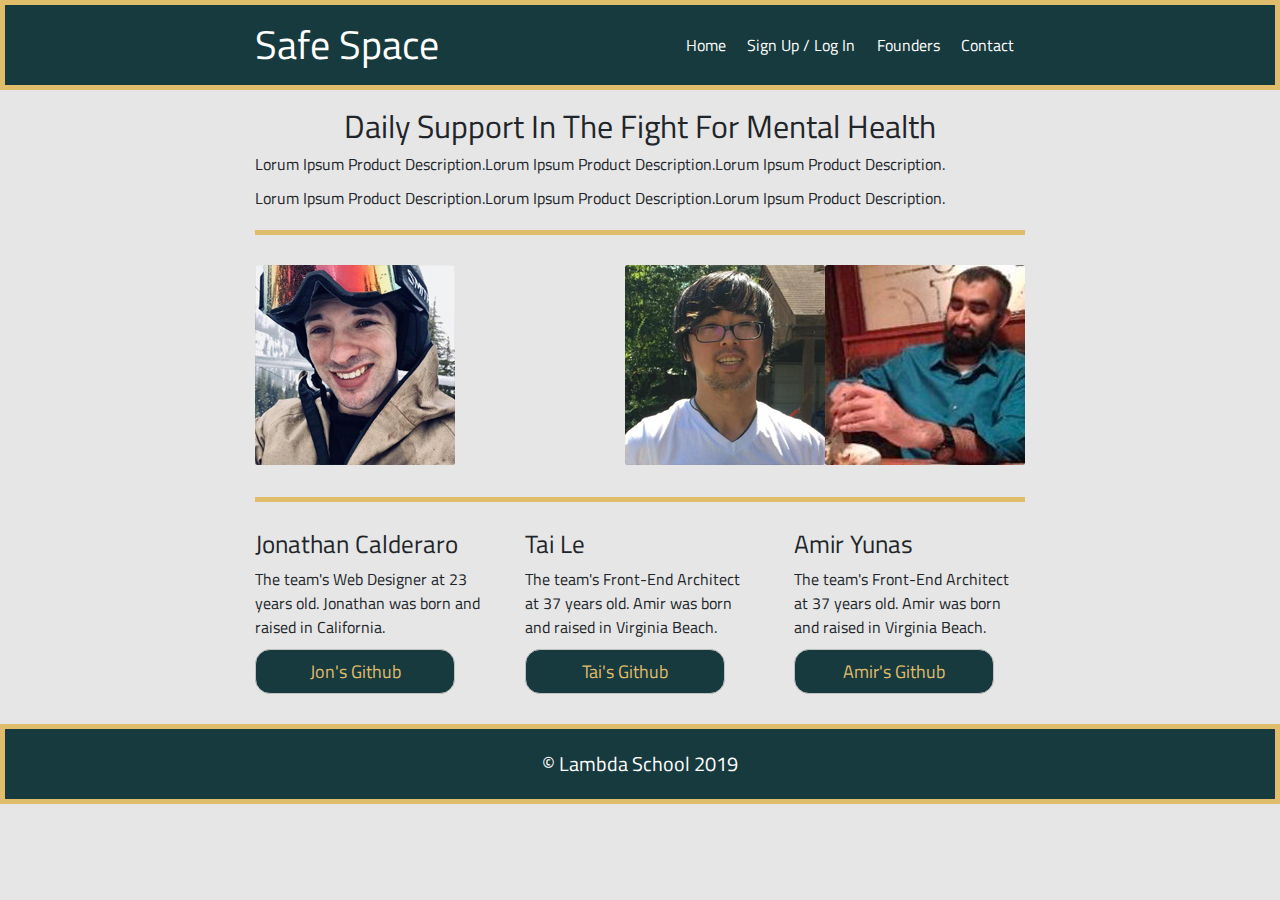
==== founders.html @ dc558117 "Created Logo + About Us Page" ====
<!doctype html>

<html lang="en">
<head>
  <title>Safe Space</title>
  <meta charset="utf-8">
  <meta name="viewport" content="width=device-width, initial-scale=1, user-scalable=no" />
  <link rel="stylesheet" href="https://stackpath.bootstrapcdn.com/bootstrap/4.3.1/css/bootstrap.min.css" integrity="sha384-ggOyR0iXCbMQv3Xipma34MD+dH/1fQ784/j6cY/iJTQUOhcWr7x9JvoRxT2MZw1T" crossorigin="anonymous">
  <link rel="stylesheet" href="https://use.fontawesome.com/releases/v5.8.1/css/all.css" integrity="sha384-50oBUHEmvpQ+1lW4y57PTFmhCaXp0ML5d60M1M7uH2+nqUivzIebhndOJK28anvf" crossorigin="anonymous">
  <link href="css/index.css" rel="stylesheet">
  <link href="https://fonts.googleapis.com/css?family=Titillium+Web:400,600" rel="stylesheet">
  
      <link rel="apple-touch-icon" sizes="180x180" href="/apple-touch-icon.png">
      <link rel="icon" type="image/png" sizes="32x32" href="/favicon-32x32.png">
      <link rel="icon" type="image/png" sizes="16x16" href="/favicon-16x16.png">
      <link rel="manifest" href="/site.webmanifest">
      <link rel="mask-icon" href="/safari-pinned-tab.svg" color="#5bbad5">
      <meta name="msapplication-TileColor" content="#173a3e">
      <meta name="theme-color" content="#ffffff">

</head>

<!-- S T A R T -->

<body>

<!-- MAIN NAVIGATION -->

  <header class="main-navigation">
    <div class="container nav-container">

<!-- MAIN NAVIGATION TITLE -->
      <h1 class="logo-heading">Safe Space</h1>

<!-- MAIN NAVIGATION LINKS -->
      <nav class="nav">
        <a class="nav-link" href="index.html">Home</a>
        <a class="nav-link" href="#">Sign Up / Log In</a>
        <a class="nav-link" href="founders.html">Founders</a>
        <a class="nav-link" href="#">Contact</a>
      </nav>
    </div>
  </header>


  
<!-- BODY CONTENT ONE START -->
     
  <div class="container home">

<!-- BC1 Class -->
    <header class="intro">
<!-- BC1 Class -->

<!-- BC1 HEADER & PARAGRAPH -->
      <h2>Daily Support In The Fight For Mental Health</h2>
      <p>Lorum Ipsum Product Description.Lorum Ipsum Product Description.Lorum Ipsum Product Description.</p>
      <p>Lorum Ipsum Product Description.Lorum Ipsum Product Description.Lorum Ipsum Product Description.</p>
<!-- BC1 HEADER & PARAGRAPH -->   
    </header>


<section class="content-section">
    <div class="text-content">                     
        <img src="img/jon 200b.png" class="img-fluid rounded"alt="Let's go on an adventure!">
    </div>
    <div>
        <img src="img/Tai 200b.png" class="img-fluid rounded"alt="Let's go on an adventure!">
    </div>
    <div>
        <img src="img/amir 200b.png" class="img-fluid rounded"alt="Let's go on an adventure!">
    </div>
</section>
        
        

    <section class="content-pick">
      <div class="destination">
        <h4>Jonathan Calderaro</h4>
        <p>The team's Web Designer at 23 years old. Jonathan was born and raised in California.</p>
        <div> <a class="btn" href="https://github.com/jcalderaro">Jon's Github</a></div>
      </div>

      <div class="destination">
        <h4>Tai Le</h4>
        <p>The team's Front-End Architect at 37 years old. Amir was born and raised in Virginia Beach.</p>
        <div> <a class="btn" href="https://github.com/Ta1grr">Tai's Github</a></div>
      </div>

      <div class="destination">
        <h4>Amir Yunas</h4>
        <p>The team's Front-End Architect at 37 years old. Amir was born and raised in Virginia Beach.</p>
        <div> <a class="btn" href="https://github.com/ayunas"> Amir's Github</a></div>     
      </div>
    </section>

  </div>

  <footer class="footer">  
  <p>&copy; Lambda School 2019</p>     
  </footer>


<!-- JS Scripts -->
<script src="https://code.jquery.com/jquery-3.3.1.slim.min.js" integrity="sha384-q8i/X+965DzO0rT7abK41JStQIAqVgRVzpbzo5smXKp4YfRvH+8abtTE1Pi6jizo" crossorigin="anonymous"></script>
<script src="https://cdnjs.cloudflare.com/ajax/libs/popper.js/1.14.7/umd/popper.min.js" integrity="sha384-UO2eT0CpHqdSJQ6hJty5KVphtPhzWj9WO1clHTMGa3JDZwrnQq4sF86dIHNDz0W1" crossorigin="anonymous"></script>
<script src="https://stackpath.bootstrapcdn.com/bootstrap/4.3.1/js/bootstrap.min.js" integrity="sha384-JjSmVgyd0p3pXB1rRibZUAYoIIy6OrQ6VrjIEaFf/nJGzIxFDsf4x0xIM+B07jRM" crossorigin="anonymous"></script>
<!-- JS Scripts -->


<!-- C O M P L E T E -->
</body>
</html>
---- css/index.css ----
/* I N D E X   .  L E S S  */
/* V A R I A B L E S  .  L E S S  */
/* Shortcuts
  border-top: 5px solid @sand;
  border-bottom: 5px solid @sand;
  border-left: 5px solid @sand;
  border-right: 5px solid @sand;
*/
/* V A R I A B L E S  .  L E S S  */
/* M I X I N S   .  L E S S  */
/* M I X I N S   .  L E S S  */
/* R E S E T  .  L E S S  */
/* http://meyerweb.com/eric/tools/css/reset/ 
   v2.0 | 20110126
   License: none (public domain)
*/
html,
body,
div,
span,
applet,
object,
iframe,
h1,
h2,
h3,
h4,
h5,
h6,
p,
blockquote,
pre,
a,
abbr,
acronym,
address,
big,
cite,
code,
del,
dfn,
em,
img,
ins,
kbd,
q,
s,
samp,
small,
strike,
strong,
sub,
sup,
tt,
var,
b,
u,
i,
center,
dl,
dt,
dd,
ol,
ul,
li,
fieldset,
form,
label,
legend,
table,
caption,
tbody,
tfoot,
thead,
tr,
th,
td,
article,
aside,
canvas,
details,
embed,
figure,
figcaption,
footer,
header,
hgroup,
menu,
nav,
output,
ruby,
section,
summary,
time,
mark,
audio,
video {
  margin: 0;
  padding: 0;
  border: 0;
  font-size: 100%;
  font: inherit;
  vertical-align: baseline;
}
/* HTML5 display-role reset for older browsers */
article,
aside,
details,
figcaption,
figure,
footer,
header,
hgroup,
menu,
nav,
section {
  display: block;
}
body {
  line-height: 1;
  font-family: 'Titillium Web', sans-serif;
}
ol,
ul {
  list-style: none;
}
blockquote,
q {
  quotes: none;
}
blockquote:before,
blockquote:after,
q:before,
q:after {
  content: '';
  content: none;
}
table {
  border-collapse: collapse;
  border-spacing: 0;
}
/* R E S E T  .  L E S S  */
/* G L O B A L   .  L E S S  */
* {
  box-sizing: border-box;
}
html {
  font-size: 62.5%;
}
html,
body {
  font-family: 'Titillium Web', sans-serif;
}
h1,
h2,
h3,
h4,
h5 {
  font-family: 'Titillium Web', sans-serif;
}
h1 {
  font-size: 4rem;
}
h2 {
  font-size: 3.2rem;
  padding-bottom: 10px;
}
h4 {
  font-size: 2.5rem;
  padding-bottom: 10px;
}
p {
  line-height: 1.5;
  font-size: 1.6rem;
  padding-bottom: 10px;
}
img {
  max-width: 100%;
  height: auto;
}
.container {
  max-width: 800px;
  width: 100%;
  margin: 0 auto;
}
@media (max-width: 500px) {
  .container {
    width: 90%;
    margin: 0 5%;
  }
}
/* G L O B A L   .  L E S S  */
/* N A V I G A T I O N   .  L E S S  */
.main-navigation {
  width: 100%;
  height: 90px;
  background: #173a3e;
  border-top: 5px solid #e0bd6b;
  border-bottom: 5px solid #e0bd6b;
  border-left: 5px solid #e0bd6b;
  border-right: 5px solid #e0bd6b;
  position: fixed;
}
.main-navigation .nav-container {
  height: 100%;
  display: flex;
  align-items: center;
  justify-content: space-between;
}
@media (max-width: 500px) {
  .main-navigation .nav-container {
    flex-wrap: wrap;
    justify-content: center;
    padding-top: 10px;
  }
}
.main-navigation .nav-container .logo-heading {
  color: white;
}
@media (max-width: 500px) {
  .main-navigation .nav-container .logo-heading {
    font-size: 3rem;
  }
}
.main-navigation .nav-container .nav {
  width: 350px;
  display: flex;
  justify-content: space-evenly;
}
@media (max-width: 500px) {
  .main-navigation .nav-container .nav {
    width: 100%;
    justify-content: space-around;
  }
}
.main-navigation .nav-container .nav a {
  font-size: 1.6rem;
  color: #ffffff;
  text-decoration: none;
}
/* N A V I G A T I O N   .  L E S S  */
/* F O O T E R   .  L E S S  */
.footer {
  width: 100%;
  border-top: 5px solid #e0bd6b;
  border-bottom: 5px solid #e0bd6b;
  border-left: 5px solid #e0bd6b;
  border-right: 5px solid #e0bd6b;
  background: #173a3e;
}
.footer p {
  text-align: center;
  color: #ffffff;
  font-size: 2rem;
  padding: 20px;
  color: white;
}
/* F O O T E R   .  L E S S  */
/* H O M E - P A G E   .  L E S S  */
.home .intro {
  padding: 90px 0 10px;
  border-bottom: 5px solid #e0bd6b;
}
.home .intro img {
  max-width: 100%;
  height: auto;
  padding-top: 20px;
}
.home .intro h2 {
  margin-top: 20px;
  text-align: center;
}
.home .content-section {
  margin: 30px 0;
  display: flex;
  flex-wrap: wrap;
  justify-content: space-between;
}
.home .content-section .text-content {
  width: 48%;
  padding-right: 1%;
}
@media (max-width: 500px) {
  .home .content-section .text-content {
    width: 100%;
    padding: 0;
  }
}
.home .content-section .img-content {
  width: 48%;
  padding-left: 1%;
}
@media (max-width: 500px) {
  .home .content-section .img-content {
    width: 100%;
    padding: 0;
  }
}
.home .content-section .img-content img {
  border-radius: 10px;
}
@media (max-width: 500px) {
  .home .content-section .img-content img {
    width: 100%;
  }
}
.home .inverse-content {
  padding-bottom: 30px;
  border-bottom: 5px solid #e0bd6b;
}
.home .inverse-content .text-content {
  padding-left: 1%;
  padding-right: 0;
}
@media (max-width: 500px) {
  .home .inverse-content .text-content {
    order: 1;
  }
}
.home .inverse-content .img-content {
  padding-right: 1%;
  padding-left: 0;
}
@media (max-width: 500px) {
  .home .inverse-content .img-content {
    order: 2;
  }
}
.home .content-destination {
  width: 75%;
  margin: 0 auto 30px;
}
@media (max-width: 500px) {
  .home .content-destination {
    width: 100%;
  }
}
.home .content-destination img {
  border-radius: 10px;
}
.home .content-pick {
  padding-top: 30px;
  border-top: 5px solid #e0bd6b;
  display: flex;
  justify-content: space-between;
}
@media (max-width: 500px) {
  .home .content-pick {
    flex-wrap: wrap;
  }
}
.home .content-pick .destination {
  width: 30%;
  margin-bottom: 30px;
}
@media (max-width: 500px) {
  .home .content-pick .destination {
    width: 80%;
    margin: 0 auto 30px;
  }
}
.home .content-pick .destination .btn {
  -webkit-border-radius: 15px;
  -moz-border-radius: 15px;
  border-radius: 15px;
  display: flex;
  justify-content: center;
  align-items: center;
  width: 200px;
  height: 45px;
  background-color: #173a3e;
  color: #e0bd6b;
  border: 1px solid #C0C0C0;
  cursor: pointer;
  font-size: 1.8rem;
}
@media (max-width: 500px) {
  .home .content-pick .destination .btn {
    width: 100%;
  }
}
.home .content-pick .destination .btn:hover {
  background: #e0bd6b;
  color: #173a3e;
}
body {
  background-color: #e6e6e6;
}
/* H O M E - P A G E   .  L E S S  */
/* I N D E X   .  L E S S  */
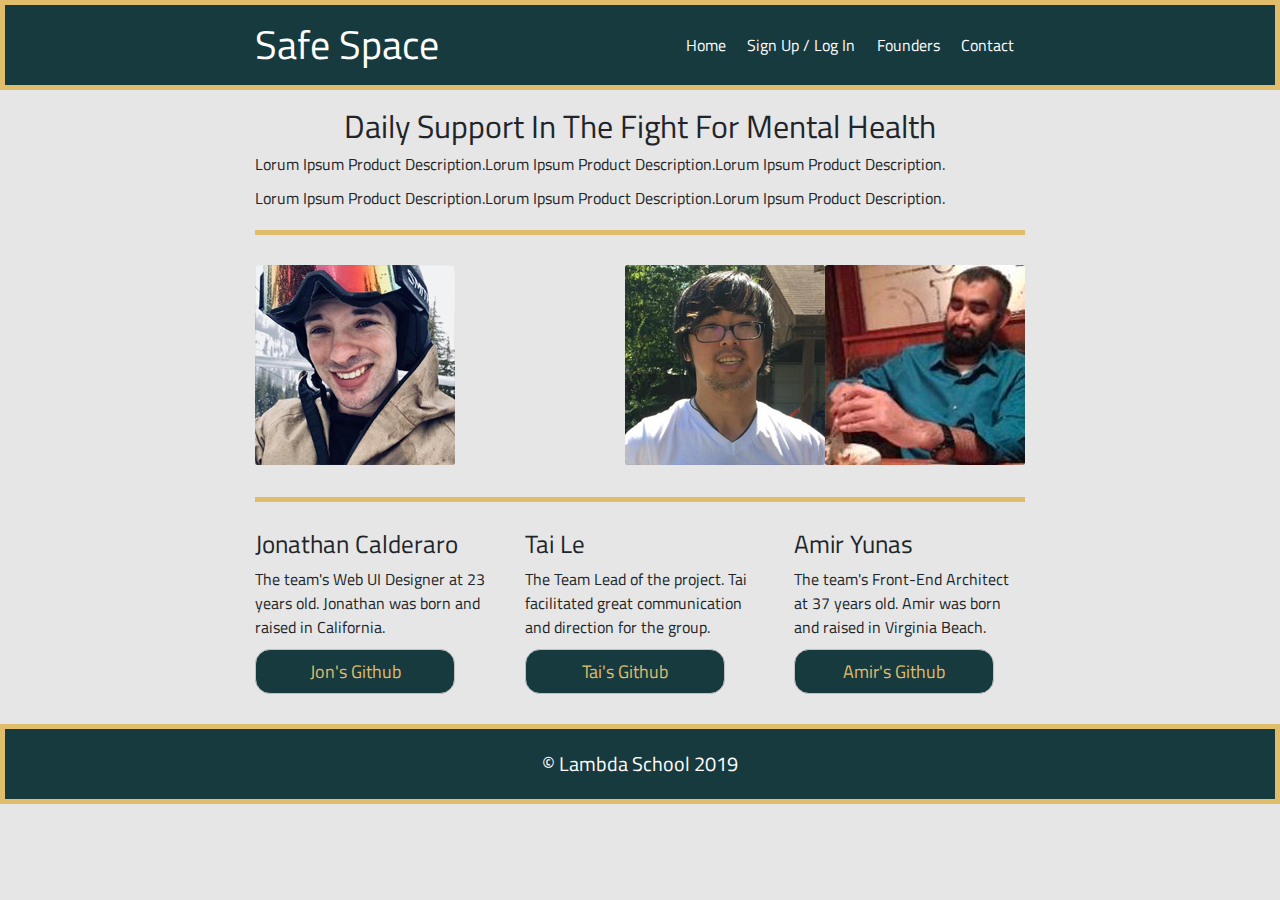
==== commit 786194cc: "Wrapping Up Project" ====
--- a/founders.html
+++ b/founders.html
@@ -1,22 +1,27 @@
 <!doctype html>
 
 <html lang="en">
+
 <head>
-  <title>Safe Space</title>
-  <meta charset="utf-8">
-  <meta name="viewport" content="width=device-width, initial-scale=1, user-scalable=no" />
-  <link rel="stylesheet" href="https://stackpath.bootstrapcdn.com/bootstrap/4.3.1/css/bootstrap.min.css" integrity="sha384-ggOyR0iXCbMQv3Xipma34MD+dH/1fQ784/j6cY/iJTQUOhcWr7x9JvoRxT2MZw1T" crossorigin="anonymous">
-  <link rel="stylesheet" href="https://use.fontawesome.com/releases/v5.8.1/css/all.css" integrity="sha384-50oBUHEmvpQ+1lW4y57PTFmhCaXp0ML5d60M1M7uH2+nqUivzIebhndOJK28anvf" crossorigin="anonymous">
-  <link href="css/index.css" rel="stylesheet">
-  <link href="https://fonts.googleapis.com/css?family=Titillium+Web:400,600" rel="stylesheet">
-  
-      <link rel="apple-touch-icon" sizes="180x180" href="/apple-touch-icon.png">
-      <link rel="icon" type="image/png" sizes="32x32" href="/favicon-32x32.png">
-      <link rel="icon" type="image/png" sizes="16x16" href="/favicon-16x16.png">
-      <link rel="manifest" href="/site.webmanifest">
-      <link rel="mask-icon" href="/safari-pinned-tab.svg" color="#5bbad5">
-      <meta name="msapplication-TileColor" content="#173a3e">
-      <meta name="theme-color" content="#ffffff">
+    <title>Safe Space</title>
+    <meta charset="utf-8">
+    <meta name="viewport" content="width=device-width, initial-scale=1, user-scalable=no" />
+    <link rel="stylesheet" href="https://stackpath.bootstrapcdn.com/bootstrap/4.3.1/css/bootstrap.min.css"
+        integrity="sha384-ggOyR0iXCbMQv3Xipma34MD+dH/1fQ784/j6cY/iJTQUOhcWr7x9JvoRxT2MZw1T" crossorigin="anonymous">
+    <link rel="stylesheet" href="https://use.fontawesome.com/releases/v5.8.1/css/all.css"
+        integrity="sha384-50oBUHEmvpQ+1lW4y57PTFmhCaXp0ML5d60M1M7uH2+nqUivzIebhndOJK28anvf" crossorigin="anonymous">
+    <link href="css/index.css" rel="stylesheet">
+    <link href="https://fonts.googleapis.com/css?family=Titillium+Web:400,600" rel="stylesheet">
+
+    <link rel="apple-touch-icon" sizes="180x180" href="/apple-touch-icon.png">
+    <link rel="icon" type="image/png" sizes="32x32" href="/favicon-32x32.png">
+    <link rel="icon" type="image/png" sizes="16x16" href="/favicon-16x16.png">
+    <link rel="manifest" href="/site.webmanifest">
+    <link rel="mask-icon" href="/safari-pinned-tab.svg" color="#5bbad5">
+    <meta name="msapplication-TileColor" content="#173a3e">
+    <meta name="theme-color" content="#ffffff">
+
+    <link rel="shortcut icon" type="image/png" href="/favicon.ico.ico" />
 
 </head>
 
@@ -35,7 +40,7 @@
 <!-- MAIN NAVIGATION LINKS -->
       <nav class="nav">
         <a class="nav-link" href="index.html">Home</a>
-        <a class="nav-link" href="#">Sign Up / Log In</a>
+        <a class="nav-link" href="http://safespace.app.lambdaschool.me">Sign Up / Log In</a>
         <a class="nav-link" href="founders.html">Founders</a>
         <a class="nav-link" href="#">Contact</a>
       </nav>
@@ -59,46 +64,46 @@
 <!-- BC1 HEADER & PARAGRAPH -->   
     </header>
 
-
 <section class="content-section">
-    <div class="text-content">                     
-        <img src="img/jon 200b.png" class="img-fluid rounded"alt="Let's go on an adventure!">
+    <div class="text-content">
+        <img src="img/jon 200b.png" class="img-fluid rounded" alt="Let's go on an adventure!">
     </div>
     <div>
-        <img src="img/Tai 200b.png" class="img-fluid rounded"alt="Let's go on an adventure!">
+        <img src="img/Tai 200b.png" class="img-fluid rounded" alt="Let's go on an adventure!">
     </div>
     <div>
-        <img src="img/amir 200b.png" class="img-fluid rounded"alt="Let's go on an adventure!">
+        <img src="img/amir 200b.png" class="img-fluid rounded" alt="Let's go on an adventure!">
     </div>
 </section>
-        
-        
 
-    <section class="content-pick">
-      <div class="destination">
+
+
+<section class="content-pick">
+    <div class="destination">
         <h4>Jonathan Calderaro</h4>
-        <p>The team's Web Designer at 23 years old. Jonathan was born and raised in California.</p>
+        <p>The team's Web UI Designer at 23 years old. Jonathan was born and raised in California.</p>
         <div> <a class="btn" href="https://github.com/jcalderaro">Jon's Github</a></div>
-      </div>
+    </div>
 
-      <div class="destination">
+    <div class="destination">
         <h4>Tai Le</h4>
-        <p>The team's Front-End Architect at 37 years old. Amir was born and raised in Virginia Beach.</p>
+        <p>The Team Lead of the project. Tai facilitated great communication and direction for the group.</p>
         <div> <a class="btn" href="https://github.com/Ta1grr">Tai's Github</a></div>
-      </div>
+    </div>
 
-      <div class="destination">
+    <div class="destination">
         <h4>Amir Yunas</h4>
         <p>The team's Front-End Architect at 37 years old. Amir was born and raised in Virginia Beach.</p>
-        <div> <a class="btn" href="https://github.com/ayunas"> Amir's Github</a></div>     
-      </div>
-    </section>
+        <div> <a class="btn" href="https://github.com/ayunas"> Amir's Github</a></div>
+    </div>
+</section>
 
-  </div>
+</div>
 
-  <footer class="footer">  
-  <p>&copy; Lambda School 2019</p>     
-  </footer>
+<footer class="footer">
+    <p>&copy; Lambda School 2019</p>
+</footer>
+
 
 
 <!-- JS Scripts -->
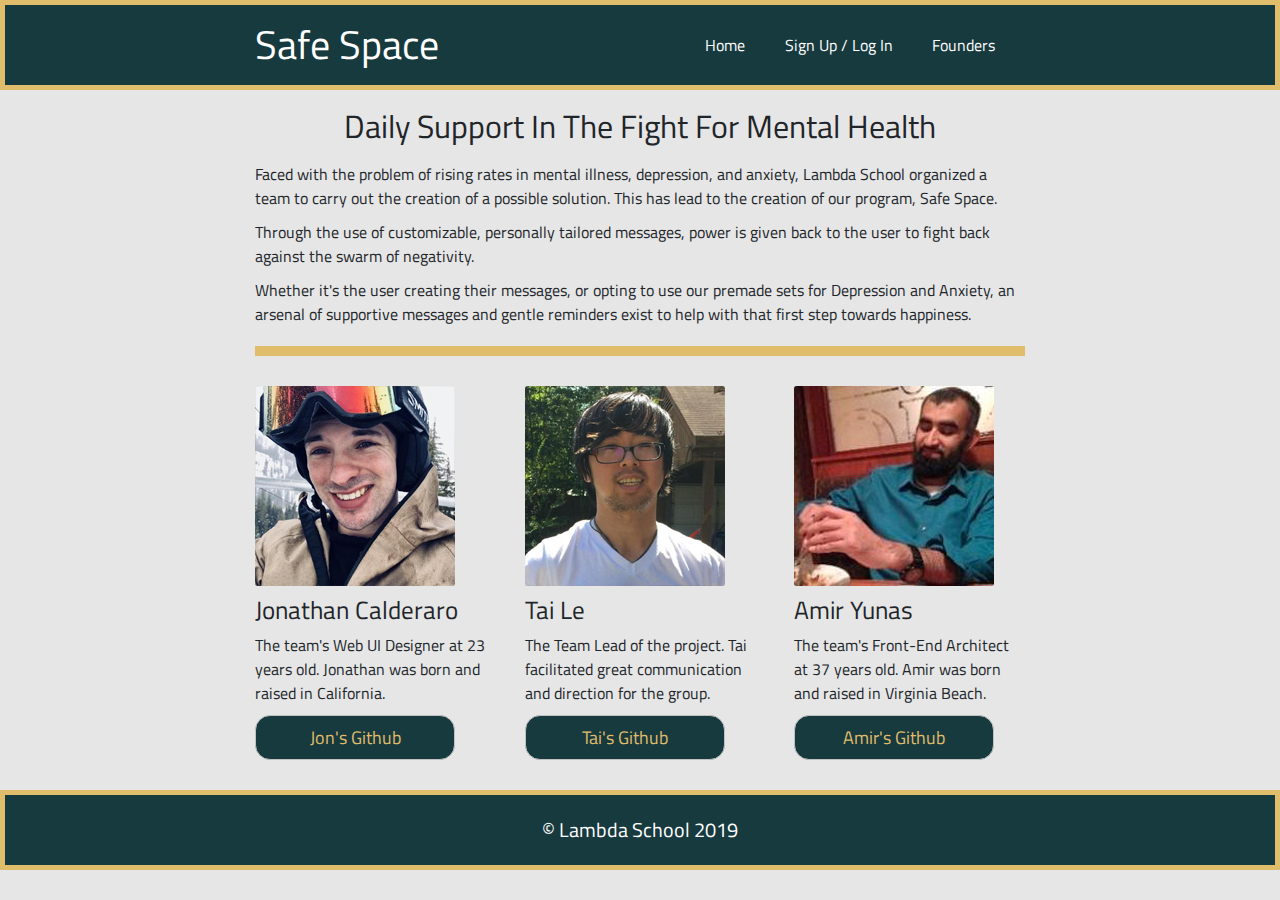
==== commit dccad0b2: "Merge pull request #1 from safespace-lambda/Jonathan-Calderaro" ====
--- a/founders.html
+++ b/founders.html
@@ -25,94 +25,73 @@
 
 </head>
 
-<!-- S T A R T -->
-
 <body>
 
-<!-- MAIN NAVIGATION -->
-
-  <header class="main-navigation">
-    <div class="container nav-container">
-
-<!-- MAIN NAVIGATION TITLE -->
-      <h1 class="logo-heading">Safe Space</h1>
-
-<!-- MAIN NAVIGATION LINKS -->
-      <nav class="nav">
-        <a class="nav-link" href="index.html">Home</a>
-        <a class="nav-link" href="http://safespace.app.lambdaschool.me">Sign Up / Log In</a>
-        <a class="nav-link" href="founders.html">Founders</a>
-        <a class="nav-link" href="#">Contact</a>
-      </nav>
-    </div>
-  </header>
-
-
-  
-<!-- BODY CONTENT ONE START -->
-     
-  <div class="container home">
-
-<!-- BC1 Class -->
-    <header class="intro">
-<!-- BC1 Class -->
-
-<!-- BC1 HEADER & PARAGRAPH -->
-      <h2>Daily Support In The Fight For Mental Health</h2>
-      <p>Lorum Ipsum Product Description.Lorum Ipsum Product Description.Lorum Ipsum Product Description.</p>
-      <p>Lorum Ipsum Product Description.Lorum Ipsum Product Description.Lorum Ipsum Product Description.</p>
-<!-- BC1 HEADER & PARAGRAPH -->   
+    <header class="main-navigation">
+        <div class="container nav-container">
+            <h1 class="logo-heading">Safe Space</h1>
+            <nav class="nav">
+                <a class="nav-link" href="index.html">Home</a>
+                <a class="nav-link" href="http://safespace.app.lambdaschool.me">Sign Up / Log In</a>
+                <a class="nav-link" href="founders.html">Founders</a>
+            </nav>
+        </div>
     </header>
 
-<section class="content-section">
-    <div class="text-content">
-        <img src="img/jon 200b.png" class="img-fluid rounded" alt="Let's go on an adventure!">
-    </div>
-    <div>
-        <img src="img/Tai 200b.png" class="img-fluid rounded" alt="Let's go on an adventure!">
-    </div>
-    <div>
-        <img src="img/amir 200b.png" class="img-fluid rounded" alt="Let's go on an adventure!">
-    </div>
-</section>
+    <div class="container home">
+        <header class="intro">
+            <h2>Daily Support In The Fight For Mental Health</h2>
+            </br>
+            <p>Faced with the problem of rising rates in mental illness, depression, and anxiety, Lambda School
+                organized a team to carry out the
+                creation of a possible solution. This has lead to the creation of our program, Safe Space.</p>
+            <p>Through the use of customizable, personally tailored messages, power is given back to the user to fight
+                back against the swarm of negativity.</p>
 
+            <p>Whether it's the user creating their messages, or opting to use our premade sets for Depression and
+                Anxiety, an arsenal of
+                supportive messages and gentle reminders exist to help with that first step towards happiness.</p>
+        </header>
 
+        <section class="content-pick">
+            <div class="destination">
+                <img src="img/jon 200b.png" class="img-fluid rounded" alt="Let's go on an adventure!">
+                <h4>Jonathan Calderaro</h4>
+                <p>The team's Web UI Designer at 23 years old. Jonathan was born and raised in California.</p>
+                <div> <a class="btn" href="https://github.com/jcalderaro">Jon's Github</a></div>
+            </div>
 
-<section class="content-pick">
-    <div class="destination">
-        <h4>Jonathan Calderaro</h4>
-        <p>The team's Web UI Designer at 23 years old. Jonathan was born and raised in California.</p>
-        <div> <a class="btn" href="https://github.com/jcalderaro">Jon's Github</a></div>
+            <div class="destination">
+                <img src="img/Tai 200b.png" class="img-fluid rounded" alt="Let's go on an adventure!">
+                <h4>Tai Le</h4>
+                <p>The Team Lead of the project. Tai facilitated great communication and direction for the group.</p>
+                <div> <a class="btn" href="https://github.com/Ta1grr">Tai's Github</a></div>
+            </div>
+
+            <div class="destination">
+                <img src="img/amir 200b.png" class="img-fluid rounded" alt="Let's go on an adventure!">
+                <h4>Amir Yunas</h4>
+                <p>The team's Front-End Architect at 37 years old. Amir was born and raised in Virginia Beach.</p>
+                <div> <a class="btn" href="https://github.com/ayunas"> Amir's Github</a></div>
+            </div>
+        </section>
+
     </div>
 
-    <div class="destination">
-        <h4>Tai Le</h4>
-        <p>The Team Lead of the project. Tai facilitated great communication and direction for the group.</p>
-        <div> <a class="btn" href="https://github.com/Ta1grr">Tai's Github</a></div>
-    </div>
+    <footer class="footer">
+        <p>&copy; Lambda School 2019</p>
+    </footer>
 
-    <div class="destination">
-        <h4>Amir Yunas</h4>
-        <p>The team's Front-End Architect at 37 years old. Amir was born and raised in Virginia Beach.</p>
-        <div> <a class="btn" href="https://github.com/ayunas"> Amir's Github</a></div>
-    </div>
-</section>
+    <script src="https://code.jquery.com/jquery-3.3.1.slim.min.js"
+        integrity="sha384-q8i/X+965DzO0rT7abK41JStQIAqVgRVzpbzo5smXKp4YfRvH+8abtTE1Pi6jizo"
+        crossorigin="anonymous"></script>
+    <script src="https://cdnjs.cloudflare.com/ajax/libs/popper.js/1.14.7/umd/popper.min.js"
+        integrity="sha384-UO2eT0CpHqdSJQ6hJty5KVphtPhzWj9WO1clHTMGa3JDZwrnQq4sF86dIHNDz0W1"
+        crossorigin="anonymous"></script>
+    <script src="https://stackpath.bootstrapcdn.com/bootstrap/4.3.1/js/bootstrap.min.js"
+        integrity="sha384-JjSmVgyd0p3pXB1rRibZUAYoIIy6OrQ6VrjIEaFf/nJGzIxFDsf4x0xIM+B07jRM"
+        crossorigin="anonymous"></script>
 
-</div>
+</body>
 
-<footer class="footer">
-    <p>&copy; Lambda School 2019</p>
-</footer>
-
-
-
-<!-- JS Scripts -->
-<script src="https://code.jquery.com/jquery-3.3.1.slim.min.js" integrity="sha384-q8i/X+965DzO0rT7abK41JStQIAqVgRVzpbzo5smXKp4YfRvH+8abtTE1Pi6jizo" crossorigin="anonymous"></script>
-<script src="https://cdnjs.cloudflare.com/ajax/libs/popper.js/1.14.7/umd/popper.min.js" integrity="sha384-UO2eT0CpHqdSJQ6hJty5KVphtPhzWj9WO1clHTMGa3JDZwrnQq4sF86dIHNDz0W1" crossorigin="anonymous"></script>
-<script src="https://stackpath.bootstrapcdn.com/bootstrap/4.3.1/js/bootstrap.min.js" integrity="sha384-JjSmVgyd0p3pXB1rRibZUAYoIIy6OrQ6VrjIEaFf/nJGzIxFDsf4x0xIM+B07jRM" crossorigin="anonymous"></script>
-<!-- JS Scripts -->
-
-
-<!-- C O M P L E T E -->
-</body>
 </html>--- a/css/index.css
+++ b/css/index.css
@@ -167,6 +167,7 @@
 }
 h4 {
   font-size: 2.5rem;
+  padding-top: 10px;
   padding-bottom: 10px;
 }
 p {
@@ -387,4 +388,4 @@
   background-color: #e6e6e6;
 }
 /* H O M E - P A G E   .  L E S S  */
-/* I N D E X   .  L E S S  */
+/* I N D E X   .  L E S S  *
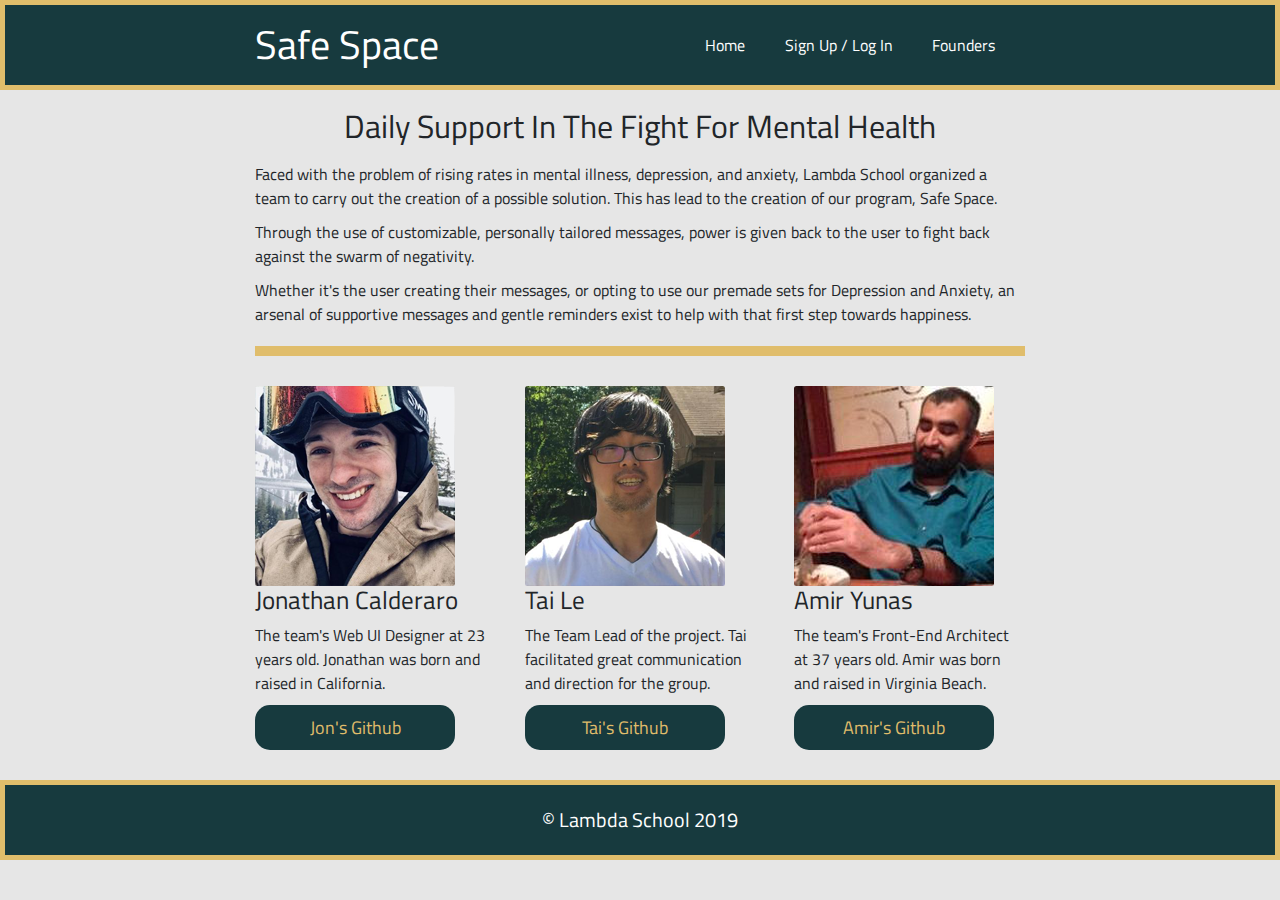
==== commit ae941978: "Cleaned / Refactored Code" ====
--- a/founders.html
+++ b/founders.html
@@ -12,7 +12,6 @@
         integrity="sha384-50oBUHEmvpQ+1lW4y57PTFmhCaXp0ML5d60M1M7uH2+nqUivzIebhndOJK28anvf" crossorigin="anonymous">
     <link href="css/index.css" rel="stylesheet">
     <link href="https://fonts.googleapis.com/css?family=Titillium+Web:400,600" rel="stylesheet">
-
     <link rel="apple-touch-icon" sizes="180x180" href="/apple-touch-icon.png">
     <link rel="icon" type="image/png" sizes="32x32" href="/favicon-32x32.png">
     <link rel="icon" type="image/png" sizes="16x16" href="/favicon-16x16.png">
@@ -20,7 +19,6 @@
     <link rel="mask-icon" href="/safari-pinned-tab.svg" color="#5bbad5">
     <meta name="msapplication-TileColor" content="#173a3e">
     <meta name="theme-color" content="#ffffff">
-
     <link rel="shortcut icon" type="image/png" href="/favicon.ico.ico" />
 
 </head>
@@ -47,28 +45,28 @@
                 creation of a possible solution. This has lead to the creation of our program, Safe Space.</p>
             <p>Through the use of customizable, personally tailored messages, power is given back to the user to fight
                 back against the swarm of negativity.</p>
-
             <p>Whether it's the user creating their messages, or opting to use our premade sets for Depression and
-                Anxiety, an arsenal of
-                supportive messages and gentle reminders exist to help with that first step towards happiness.</p>
+                Anxiety, an arsenal of supportive messages and gentle reminders exist to help with that first step
+                towards
+                happiness.</p>
         </header>
 
-        <section class="content-pick">
-            <div class="destination">
+        <section class="content-pick2">
+            <div class="destination2">
                 <img src="img/jon 200b.png" class="img-fluid rounded" alt="Let's go on an adventure!">
                 <h4>Jonathan Calderaro</h4>
                 <p>The team's Web UI Designer at 23 years old. Jonathan was born and raised in California.</p>
                 <div> <a class="btn" href="https://github.com/jcalderaro">Jon's Github</a></div>
             </div>
 
-            <div class="destination">
+            <div class="destination2">
                 <img src="img/Tai 200b.png" class="img-fluid rounded" alt="Let's go on an adventure!">
                 <h4>Tai Le</h4>
                 <p>The Team Lead of the project. Tai facilitated great communication and direction for the group.</p>
                 <div> <a class="btn" href="https://github.com/Ta1grr">Tai's Github</a></div>
             </div>
 
-            <div class="destination">
+            <div class="destination2">
                 <img src="img/amir 200b.png" class="img-fluid rounded" alt="Let's go on an adventure!">
                 <h4>Amir Yunas</h4>
                 <p>The team's Front-End Architect at 37 years old. Amir was born and raised in Virginia Beach.</p>
--- a/css/index.css
+++ b/css/index.css
@@ -1,15 +1,3 @@
-/* I N D E X   .  L E S S  */
-/* V A R I A B L E S  .  L E S S  */
-/* Shortcuts
-  border-top: 5px solid @sand;
-  border-bottom: 5px solid @sand;
-  border-left: 5px solid @sand;
-  border-right: 5px solid @sand;
-*/
-/* V A R I A B L E S  .  L E S S  */
-/* M I X I N S   .  L E S S  */
-/* M I X I N S   .  L E S S  */
-/* R E S E T  .  L E S S  */
 /* http://meyerweb.com/eric/tools/css/reset/ 
    v2.0 | 20110126
    License: none (public domain)
@@ -139,8 +127,6 @@
   border-collapse: collapse;
   border-spacing: 0;
 }
-/* R E S E T  .  L E S S  */
-/* G L O B A L   .  L E S S  */
 * {
   box-sizing: border-box;
 }
@@ -167,7 +153,6 @@
 }
 h4 {
   font-size: 2.5rem;
-  padding-top: 10px;
   padding-bottom: 10px;
 }
 p {
@@ -190,8 +175,6 @@
     margin: 0 5%;
   }
 }
-/* G L O B A L   .  L E S S  */
-/* N A V I G A T I O N   .  L E S S  */
 .main-navigation {
   width: 100%;
   height: 90px;
@@ -239,8 +222,6 @@
   color: #ffffff;
   text-decoration: none;
 }
-/* N A V I G A T I O N   .  L E S S  */
-/* F O O T E R   .  L E S S  */
 .footer {
   width: 100%;
   border-top: 5px solid #e0bd6b;
@@ -256,11 +237,9 @@
   padding: 20px;
   color: white;
 }
-/* F O O T E R   .  L E S S  */
-/* H O M E - P A G E   .  L E S S  */
 .home .intro {
   padding: 90px 0 10px;
-  border-bottom: 5px solid #e0bd6b;
+  border-bottom: 10px solid #e0bd6b;
 }
 .home .intro img {
   max-width: 100%;
@@ -276,6 +255,7 @@
   display: flex;
   flex-wrap: wrap;
   justify-content: space-between;
+  border-bottom: 10px solid #e0bd6b;
 }
 .home .content-section .text-content {
   width: 48%;
@@ -306,8 +286,7 @@
   }
 }
 .home .inverse-content {
-  padding-bottom: 30px;
-  border-bottom: 5px solid #e0bd6b;
+  border-bottom: 10px solid #e0bd6b;
 }
 .home .inverse-content .text-content {
   padding-left: 1%;
@@ -340,8 +319,6 @@
   border-radius: 10px;
 }
 .home .content-pick {
-  padding-top: 30px;
-  border-top: 5px solid #e0bd6b;
   display: flex;
   justify-content: space-between;
 }
@@ -371,7 +348,6 @@
   height: 45px;
   background-color: #173a3e;
   color: #e0bd6b;
-  border: 1px solid #C0C0C0;
   cursor: pointer;
   font-size: 1.8rem;
 }
@@ -384,8 +360,49 @@
   background: #e0bd6b;
   color: #173a3e;
 }
+.home .content-pick2 {
+  padding-top: 30px;
+  display: flex;
+  justify-content: space-between;
+}
+@media (max-width: 500px) {
+  .home .content-pick2 {
+    flex-wrap: wrap;
+  }
+}
+.home .content-pick2 .destination2 {
+  width: 30%;
+  margin-bottom: 30px;
+}
+@media (max-width: 500px) {
+  .home .content-pick2 .destination2 {
+    width: 80%;
+    margin: 0 auto 30px;
+  }
+}
+.home .content-pick2 .destination2 .btn {
+  -webkit-border-radius: 15px;
+  -moz-border-radius: 15px;
+  border-radius: 15px;
+  display: flex;
+  justify-content: center;
+  align-items: center;
+  width: 200px;
+  height: 45px;
+  background-color: #173a3e;
+  color: #e0bd6b;
+  cursor: pointer;
+  font-size: 1.8rem;
+}
+@media (max-width: 500px) {
+  .home .content-pick2 .destination2 .btn {
+    width: 100%;
+  }
+}
+.home .content-pick2 .destination2 .btn:hover {
+  background: #e0bd6b;
+  color: #173a3e;
+}
 body {
   background-color: #e6e6e6;
 }
-/* H O M E - P A G E   .  L E S S  */
-/* I N D E X   .  L E S S  *
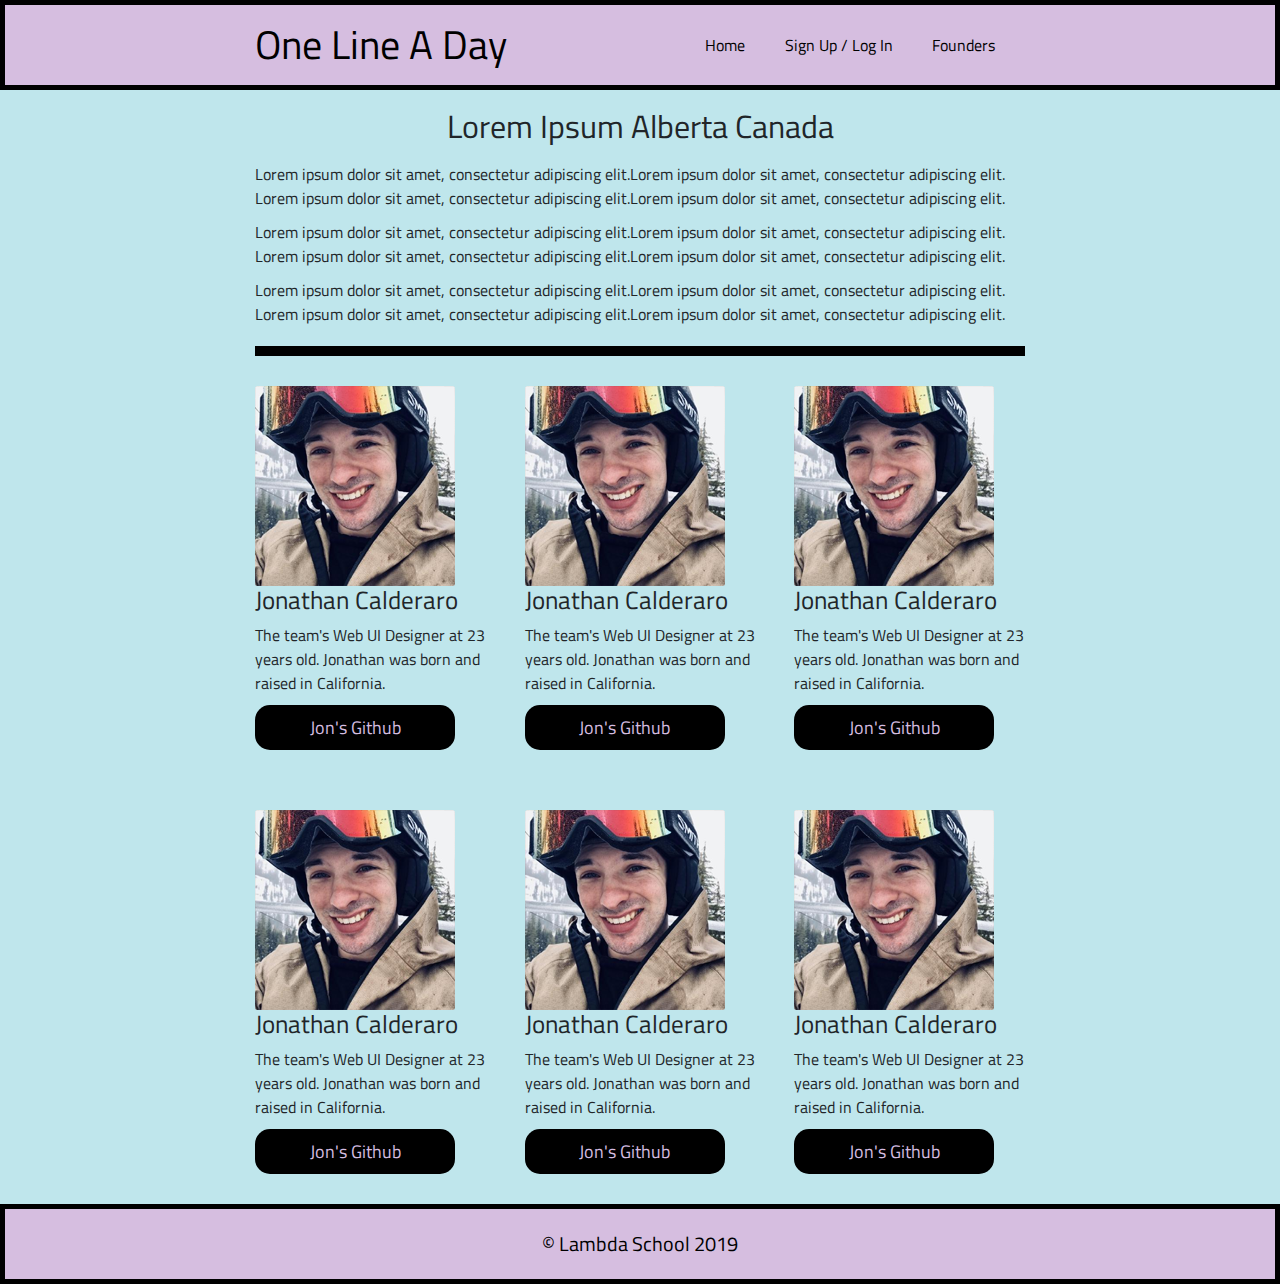
==== commit ab9a0df3: "MASSIVE PROGRESS DAY 1" ====
--- a/founders.html
+++ b/founders.html
@@ -3,7 +3,7 @@
 <html lang="en">
 
 <head>
-    <title>Safe Space</title>
+    <title>One Line A Day</title>
     <meta charset="utf-8">
     <meta name="viewport" content="width=device-width, initial-scale=1, user-scalable=no" />
     <link rel="stylesheet" href="https://stackpath.bootstrapcdn.com/bootstrap/4.3.1/css/bootstrap.min.css"
@@ -27,10 +27,10 @@
 
     <header class="main-navigation">
         <div class="container nav-container">
-            <h1 class="logo-heading">Safe Space</h1>
+            <h1 class="logo-heading">One Line A Day</h1>
             <nav class="nav">
                 <a class="nav-link" href="index.html">Home</a>
-                <a class="nav-link" href="http://safespace.app.lambdaschool.me">Sign Up / Log In</a>
+                <a class="nav-link" href="#">Sign Up / Log In</a>
                 <a class="nav-link" href="founders.html">Founders</a>
             </nav>
         </div>
@@ -38,42 +38,70 @@
 
     <div class="container home">
         <header class="intro">
-            <h2>Daily Support In The Fight For Mental Health</h2>
+            <h2>Lorem Ipsum Alberta Canada</h2>
             </br>
-            <p>Faced with the problem of rising rates in mental illness, depression, and anxiety, Lambda School
-                organized a team to carry out the
-                creation of a possible solution. This has lead to the creation of our program, Safe Space.</p>
-            <p>Through the use of customizable, personally tailored messages, power is given back to the user to fight
-                back against the swarm of negativity.</p>
-            <p>Whether it's the user creating their messages, or opting to use our premade sets for Depression and
-                Anxiety, an arsenal of supportive messages and gentle reminders exist to help with that first step
-                towards
-                happiness.</p>
+            <p>Lorem ipsum dolor sit amet, consectetur adipiscing elit.Lorem ipsum dolor sit amet, consectetur
+                adipiscing elit.
+                Lorem ipsum dolor sit amet, consectetur adipiscing elit.Lorem ipsum dolor sit amet, consectetur
+                adipiscing elit.
+            </p>
+            <p>Lorem ipsum dolor sit amet, consectetur adipiscing elit.Lorem ipsum dolor sit amet, consectetur
+                adipiscing elit.
+                Lorem ipsum dolor sit amet, consectetur adipiscing elit.Lorem ipsum dolor sit amet, consectetur
+                adipiscing elit.
+            </p>
+            <p>Lorem ipsum dolor sit amet, consectetur adipiscing elit.Lorem ipsum dolor sit amet, consectetur
+                adipiscing elit.
+                Lorem ipsum dolor sit amet, consectetur adipiscing elit.Lorem ipsum dolor sit amet, consectetur
+                adipiscing elit.
+            </p>
         </header>
 
         <section class="content-pick2">
             <div class="destination2">
-                <img src="img/jon 200b.png" class="img-fluid rounded" alt="Let's go on an adventure!">
+                <img src="img/Founder-Jon.png" class="img-fluid rounded" alt="Founder Picture Alt">
                 <h4>Jonathan Calderaro</h4>
                 <p>The team's Web UI Designer at 23 years old. Jonathan was born and raised in California.</p>
                 <div> <a class="btn" href="https://github.com/jcalderaro">Jon's Github</a></div>
             </div>
 
             <div class="destination2">
-                <img src="img/Tai 200b.png" class="img-fluid rounded" alt="Let's go on an adventure!">
-                <h4>Tai Le</h4>
-                <p>The Team Lead of the project. Tai facilitated great communication and direction for the group.</p>
-                <div> <a class="btn" href="https://github.com/Ta1grr">Tai's Github</a></div>
+                <img src="img/Founder-Jon.png" class="img-fluid rounded" alt="Founder Picture Alt">
+                <h4>Jonathan Calderaro</h4>
+                <p>The team's Web UI Designer at 23 years old. Jonathan was born and raised in California.</p>
+                <div> <a class="btn" href="https://github.com/jcalderaro">Jon's Github</a></div>
             </div>
 
             <div class="destination2">
-                <img src="img/amir 200b.png" class="img-fluid rounded" alt="Let's go on an adventure!">
-                <h4>Amir Yunas</h4>
-                <p>The team's Front-End Architect at 37 years old. Amir was born and raised in Virginia Beach.</p>
-                <div> <a class="btn" href="https://github.com/ayunas"> Amir's Github</a></div>
+                <img src="img/Founder-Jon.png" class="img-fluid rounded" alt="Founder Picture Alt">
+                <h4>Jonathan Calderaro</h4>
+                <p>The team's Web UI Designer at 23 years old. Jonathan was born and raised in California.</p>
+                <div> <a class="btn" href="https://github.com/jcalderaro">Jon's Github</a></div>
+            </div>
+
+        </section>
+        <section class="content-pick2">
+            <div class="destination2">
+                <img src="img/Founder-Jon.png" class="img-fluid rounded" alt="Founder Picture Alt">
+                <h4>Jonathan Calderaro</h4>
+                <p>The team's Web UI Designer at 23 years old. Jonathan was born and raised in California.</p>
+                <div> <a class="btn" href="https://github.com/jcalderaro">Jon's Github</a></div>
+            </div>
+
+            <div class="destination2">
+                <img src="img/Founder-Jon.png" class="img-fluid rounded" alt="Founder Picture Alt">
+                <h4>Jonathan Calderaro</h4>
+                <p>The team's Web UI Designer at 23 years old. Jonathan was born and raised in California.</p>
+                <div> <a class="btn" href="https://github.com/jcalderaro">Jon's Github</a></div>
+            </div>
+
+            <div class="destination2">
+                <img src="img/Founder-Jon.png" class="img-fluid rounded" alt="Founder Picture Alt">
+                <h4>Jonathan Calderaro</h4>
+                <p>The team's Web UI Designer at 23 years old. Jonathan was born and raised in California.</p>
+                <div> <a class="btn" href="https://github.com/jcalderaro">Jon's Github</a></div>
             </div>
         </section>
-
     </div>
 
     <footer class="footer">
@@ -92,4 +120,5 @@
 
 </body>
 
-</html>+</html>
+<!---->--- a/css/index.css
+++ b/css/index.css
@@ -178,11 +178,11 @@
 .main-navigation {
   width: 100%;
   height: 90px;
-  background: #173a3e;
-  border-top: 5px solid #e0bd6b;
-  border-bottom: 5px solid #e0bd6b;
-  border-left: 5px solid #e0bd6b;
-  border-right: 5px solid #e0bd6b;
+  background: #d6bee0;
+  border-top: 5px solid black;
+  border-bottom: 5px solid black;
+  border-left: 5px solid black;
+  border-right: 5px solid black;
   position: fixed;
 }
 .main-navigation .nav-container {
@@ -199,7 +199,7 @@
   }
 }
 .main-navigation .nav-container .logo-heading {
-  color: white;
+  color: black;
 }
 @media (max-width: 500px) {
   .main-navigation .nav-container .logo-heading {
@@ -219,27 +219,26 @@
 }
 .main-navigation .nav-container .nav a {
   font-size: 1.6rem;
-  color: #ffffff;
+  color: black;
   text-decoration: none;
 }
 .footer {
   width: 100%;
-  border-top: 5px solid #e0bd6b;
-  border-bottom: 5px solid #e0bd6b;
-  border-left: 5px solid #e0bd6b;
-  border-right: 5px solid #e0bd6b;
-  background: #173a3e;
+  border-top: 5px solid black;
+  border-bottom: 5px solid black;
+  border-left: 5px solid black;
+  border-right: 5px solid black;
+  background: #d6bee0;
 }
 .footer p {
   text-align: center;
-  color: #ffffff;
   font-size: 2rem;
   padding: 20px;
-  color: white;
+  color: black;
 }
 .home .intro {
   padding: 90px 0 10px;
-  border-bottom: 10px solid #e0bd6b;
+  border-bottom: 10px solid black;
 }
 .home .intro img {
   max-width: 100%;
@@ -255,7 +254,7 @@
   display: flex;
   flex-wrap: wrap;
   justify-content: space-between;
-  border-bottom: 10px solid #e0bd6b;
+  border-bottom: 10px solid black;
 }
 .home .content-section .text-content {
   width: 48%;
@@ -286,7 +285,7 @@
   }
 }
 .home .inverse-content {
-  border-bottom: 10px solid #e0bd6b;
+  border-bottom: 10px solid black;
 }
 .home .inverse-content .text-content {
   padding-left: 1%;
@@ -346,8 +345,8 @@
   align-items: center;
   width: 200px;
   height: 45px;
-  background-color: #173a3e;
-  color: #e0bd6b;
+  background-color: black;
+  color: #d6bee0;
   cursor: pointer;
   font-size: 1.8rem;
 }
@@ -357,8 +356,8 @@
   }
 }
 .home .content-pick .destination .btn:hover {
-  background: #e0bd6b;
-  color: #173a3e;
+  background: #d6bee0;
+  color: black;
 }
 .home .content-pick2 {
   padding-top: 30px;
@@ -389,8 +388,8 @@
   align-items: center;
   width: 200px;
   height: 45px;
-  background-color: #173a3e;
-  color: #e0bd6b;
+  background-color: black;
+  color: #d6bee0;;
   cursor: pointer;
   font-size: 1.8rem;
 }
@@ -400,9 +399,10 @@
   }
 }
 .home .content-pick2 .destination2 .btn:hover {
-  background: #e0bd6b;
-  color: #173a3e;
+  background: #d6bee0;;
+  color: black;
 }
 body {
-  background-color: #e6e6e6;
-}
+  background-color: #bfe6ec;
+}
+/* -- */ 
